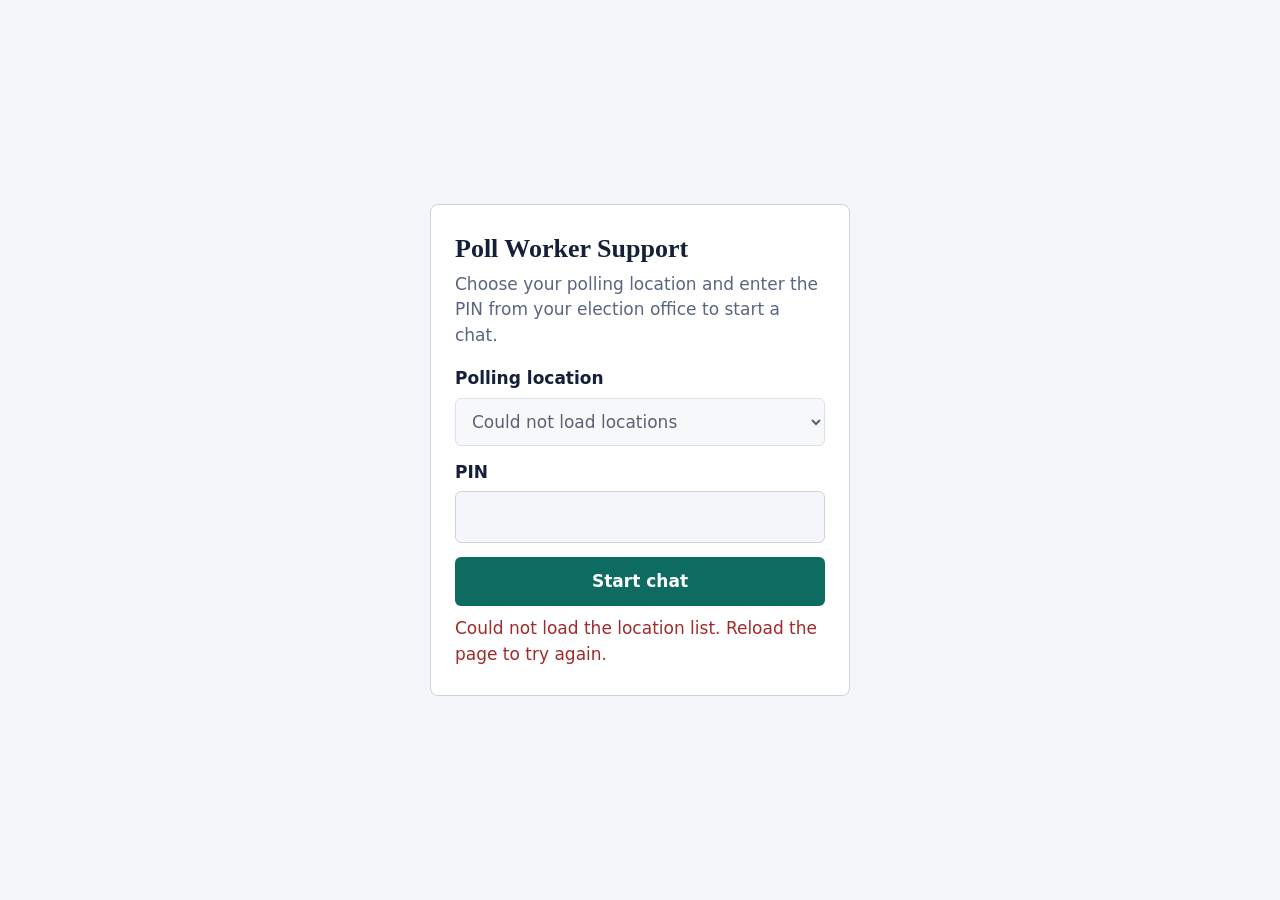
==== index.html @ f5cd70dc "Poll Worker Support site" ====
<!DOCTYPE html>
<html lang="en"><head><meta charset="utf-8">
<meta name="viewport" content="width=device-width, initial-scale=1, viewport-fit=cover">
<meta name="robots" content="noindex, nofollow">
<meta http-equiv="Content-Security-Policy" content="default-src 'self'; script-src 'self' https://widget.intercom.io https://js.intercomcdn.com https://app.intercom.io; connect-src 'self' https://script.google.com https://script.googleusercontent.com https://*.intercom.io wss://*.intercom.io https://*.intercomcdn.com https://*.intercomcdn.eu https://uploads.intercomusercontent.com; img-src 'self' data: https://*.intercomcdn.com https://*.intercomassets.com https://*.intercomusercontent.com https://*.intercom.io; font-src https://js.intercomcdn.com; media-src https://js.intercomcdn.com; style-src 'self' 'unsafe-inline'; frame-src https://*.intercom.io https://intercom-sheets.com https://*.intercomcdn.com; child-src https://*.intercom.io https://intercom-sheets.com; form-action 'self'; base-uri 'self'">
<meta name="referrer" content="no-referrer">
<title>Poll Worker Support</title>
<link rel="stylesheet" href="style.css"></head><body>
<main>
<section id="gate">
<h1>Poll Worker Support</h1>
<p>Choose your polling location and enter the PIN from your election office to start a chat.</p>
<form id="form" autocomplete="off">
<label for="loc">Polling location</label>
<select id="loc" required disabled><option value="">Loading locations...</option></select>
<label for="pin" class="gap">PIN</label>
<input id="pin" type="password" required autocomplete="off" autocapitalize="off" spellcheck="false">
<button id="go" type="submit">Start chat</button>
<p class="err" id="msg" role="alert"></p>
</form>
</section>
<section id="live" hidden>
<h1>Poll Worker Support</h1>
<p id="where"></p>
<p>The chat opens in the corner of this page. If you close it, use the button below to open it again.</p>
<button id="reopen" type="button">Open chat</button>
</section>
</main>
<script src="config.js"></script>
<script src="app.js"></script>
</body></html>
---- style.css ----
:root{--bg:#f4f6f9;--ink:#14203a;--mute:#5a6580;--line:#cdd4e0;--acc:#0e6b62;--accInk:#fff;--panel:#fff;--err:#a12a2a}
@media (prefers-color-scheme:dark){:root:not([data-theme="light"]){--bg:#0f172a;--ink:#e8ecf5;--mute:#98a3bd;--line:#2a3654;--acc:#4fc3b5;--accInk:#0f172a;--panel:#17203a;--err:#f28b8b}}
:root[data-theme="dark"]{--bg:#0f172a;--ink:#e8ecf5;--mute:#98a3bd;--line:#2a3654;--acc:#4fc3b5;--accInk:#0f172a;--panel:#17203a;--err:#f28b8b}
*{box-sizing:border-box}
[hidden]{display:none!important}
body{margin:0;min-height:100vh;min-height:100dvh;display:grid;place-items:center;padding:24px 16px;background:var(--bg);color:var(--ink);font:400 17px/1.5 system-ui,-apple-system,"Segoe UI",Roboto,sans-serif}
main{width:100%;max-width:420px;background:var(--panel);border:1px solid var(--line);border-radius:8px;padding:28px 24px}
h1{font:600 26px/1.2 Georgia,"Times New Roman",serif;margin:0 0 8px}
p{margin:0 0 18px;color:var(--mute)}
label{display:block;font-weight:600;margin-bottom:6px}
input,select{width:100%;font:inherit;color:var(--ink);background:var(--bg);border:1px solid var(--line);border-radius:6px;padding:12px}
button{width:100%;margin-top:14px;font:inherit;font-weight:600;color:var(--accInk);background:var(--acc);border:0;border-radius:6px;padding:12px;cursor:pointer}
button:disabled{opacity:.6;cursor:default}
input:focus-visible,select:focus-visible,button:focus-visible{outline:3px solid var(--acc);outline-offset:2px}
.gap{margin-top:14px}
.err{color:var(--err);min-height:1.5em;margin:10px 0 0}
.wide{max-width:480px}
button.secondary{background:transparent;color:var(--ink);border:1px solid var(--line)}
.ok{color:var(--acc);min-height:1.5em;margin:10px 0 0}
.meta{color:var(--mute);font-size:.9rem;margin:0 0 14px}
.pinshow{font:600 28px/1.2 ui-monospace,Menlo,Consolas,monospace;letter-spacing:.12em;text-align:center;padding:14px;border:1px dashed var(--line);border-radius:6px;margin:12px 0}
hr{border:0;border-top:1px solid var(--line);margin:22px 0}
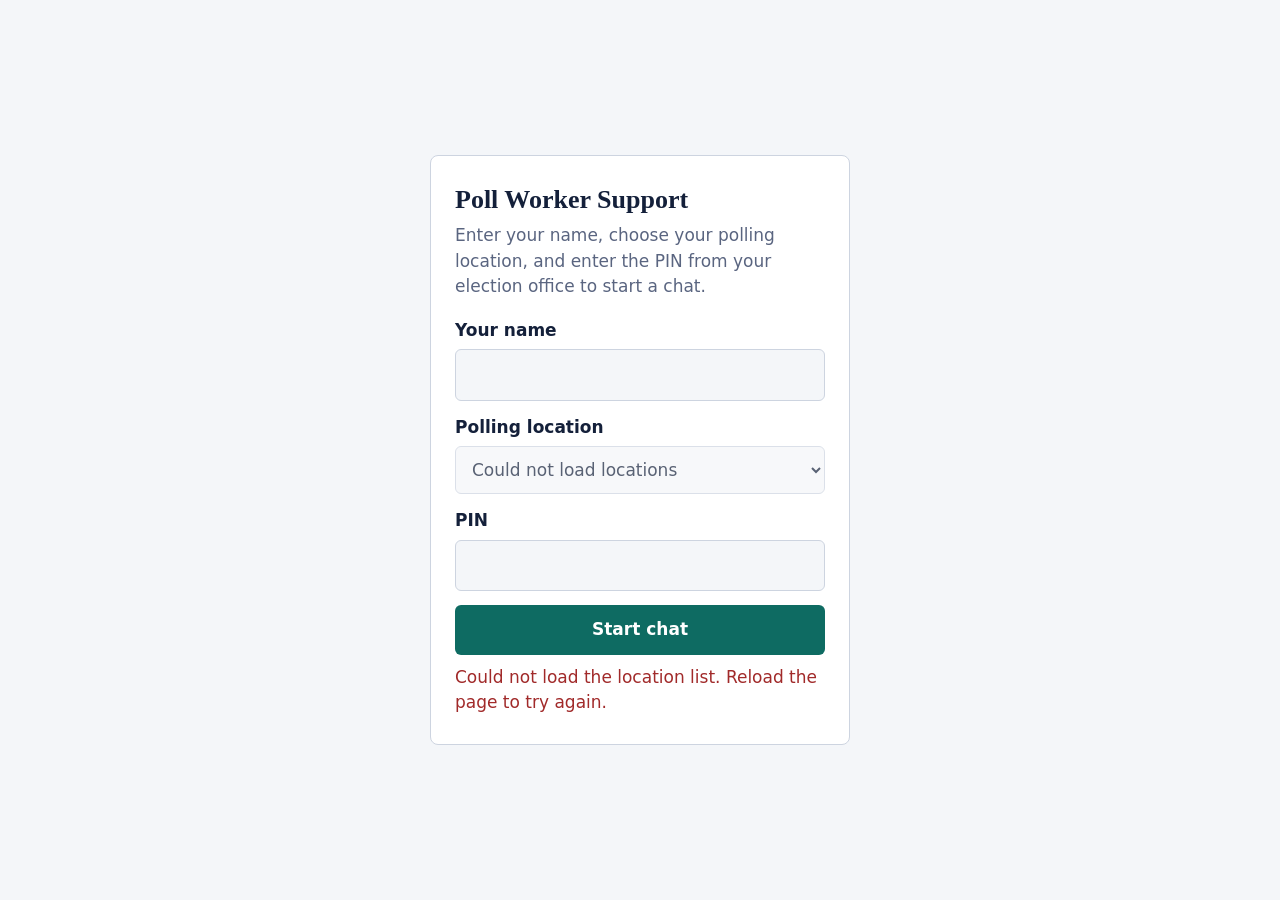
==== commit 385ae1b3: "Add required poll worker name field" ====
--- a/index.html
+++ b/index.html
@@ -9,9 +9,11 @@
 <main>
 <section id="gate">
 <h1>Poll Worker Support</h1>
-<p>Choose your polling location and enter the PIN from your election office to start a chat.</p>
+<p>Enter your name, choose your polling location, and enter the PIN from your election office to start a chat.</p>
 <form id="form" autocomplete="off">
-<label for="loc">Polling location</label>
+<label for="name">Your name</label>
+<input id="name" type="text" required maxlength="80" autocomplete="name" autocapitalize="words" spellcheck="false">
+<label for="loc" class="gap">Polling location</label>
 <select id="loc" required disabled><option value="">Loading locations...</option></select>
 <label for="pin" class="gap">PIN</label>
 <input id="pin" type="password" required autocomplete="off" autocapitalize="off" spellcheck="false">
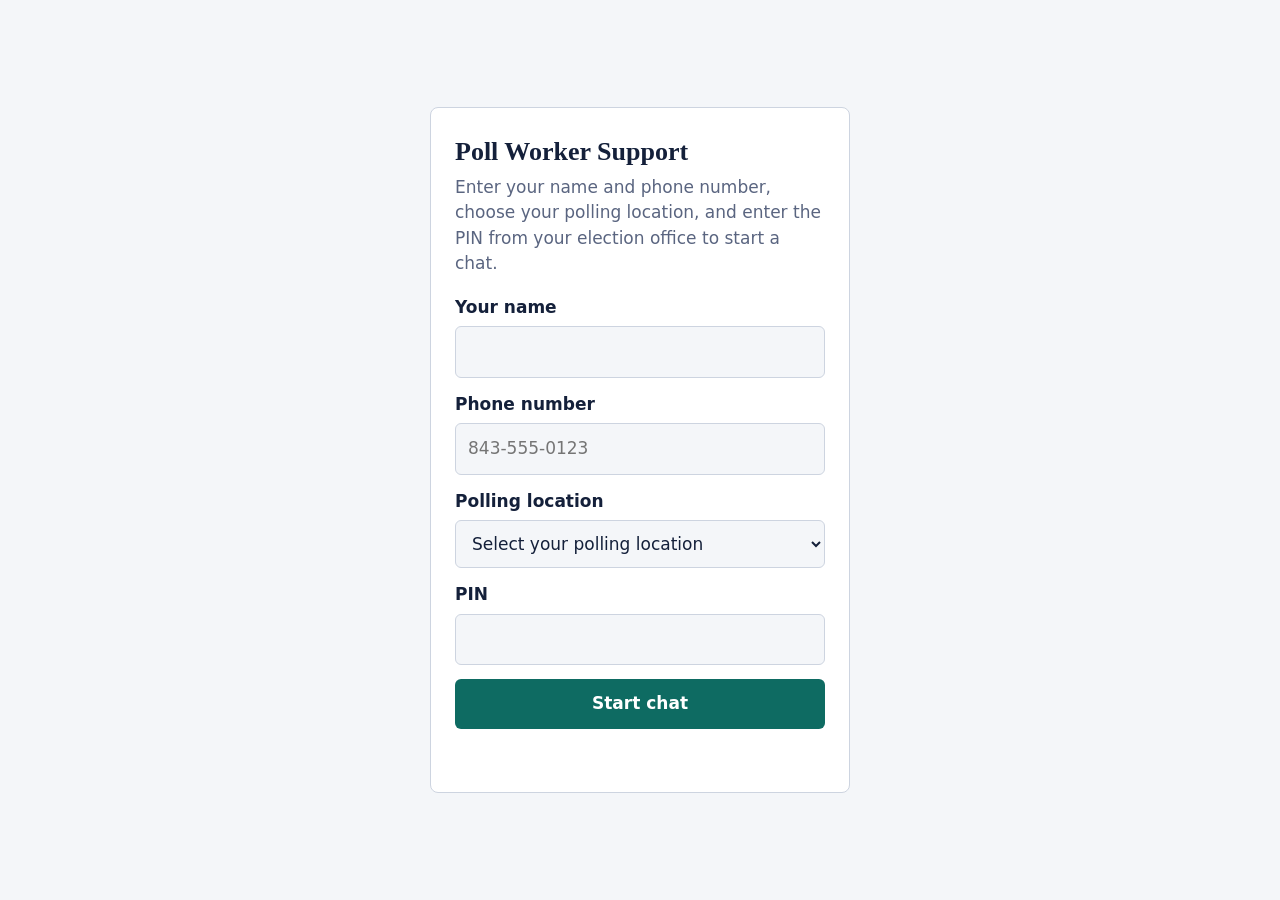
==== commit 590320c7: "Add required phone field; serve location list from site" ====
--- a/index.html
+++ b/index.html
@@ -9,10 +9,12 @@
 <main>
 <section id="gate">
 <h1>Poll Worker Support</h1>
-<p>Enter your name, choose your polling location, and enter the PIN from your election office to start a chat.</p>
+<p>Enter your name and phone number, choose your polling location, and enter the PIN from your election office to start a chat.</p>
 <form id="form" autocomplete="off">
 <label for="name">Your name</label>
 <input id="name" type="text" required maxlength="80" autocomplete="name" autocapitalize="words" spellcheck="false">
+<label for="phone" class="gap">Phone number</label>
+<input id="phone" type="tel" required maxlength="25" autocomplete="tel" inputmode="tel" placeholder="843-555-0123">
 <label for="loc" class="gap">Polling location</label>
 <select id="loc" required disabled><option value="">Loading locations...</option></select>
 <label for="pin" class="gap">PIN</label>
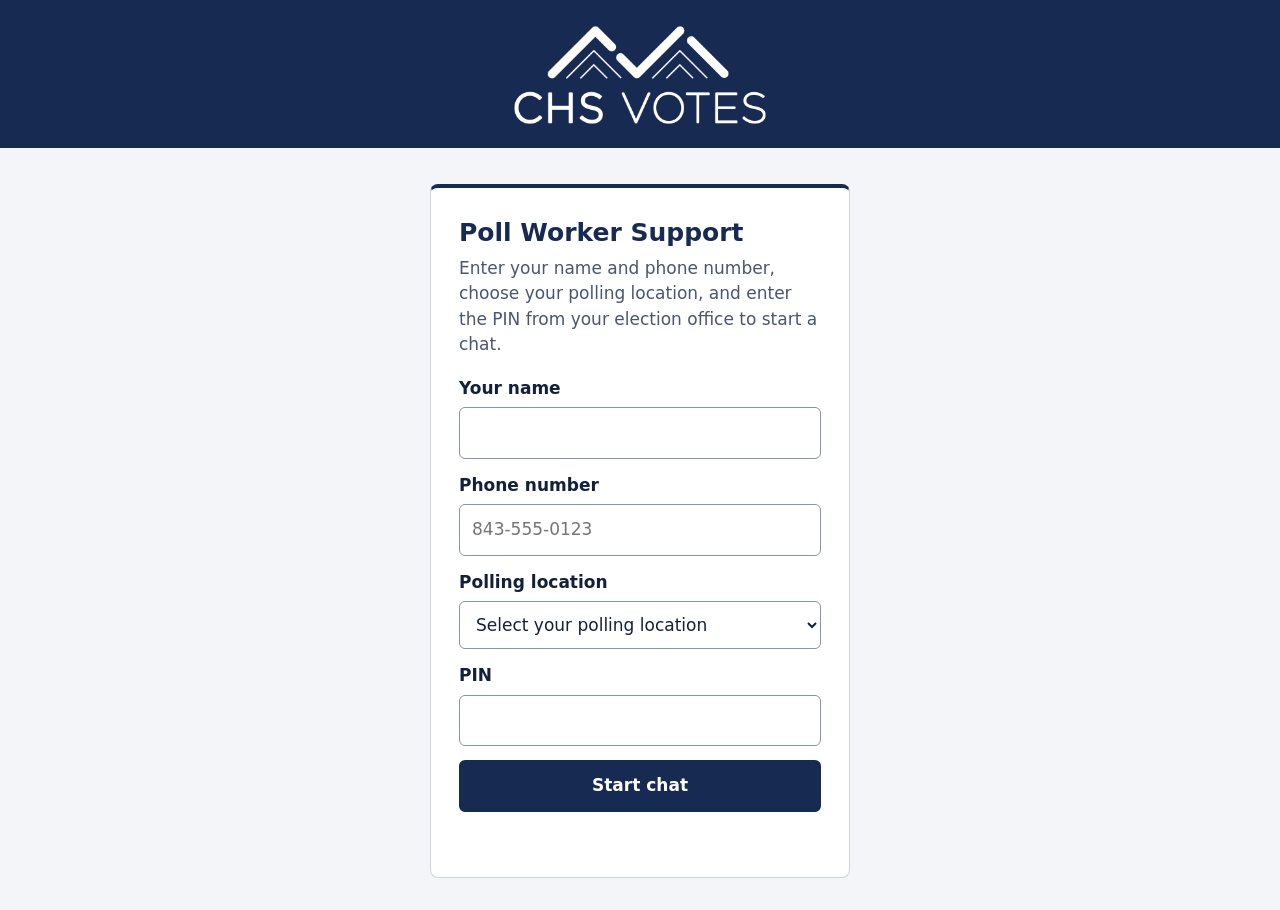
==== commit 4ea2e81a: "Rebrand with CHS Votes logo and navy color scheme; favicon; fix admin session length text" ====
--- a/index.html
+++ b/index.html
@@ -5,7 +5,12 @@
 <meta http-equiv="Content-Security-Policy" content="default-src 'self'; script-src 'self' https://widget.intercom.io https://js.intercomcdn.com https://app.intercom.io; connect-src 'self' https://script.google.com https://script.googleusercontent.com https://*.intercom.io wss://*.intercom.io https://*.intercomcdn.com https://*.intercomcdn.eu https://uploads.intercomusercontent.com; img-src 'self' data: https://*.intercomcdn.com https://*.intercomassets.com https://*.intercomusercontent.com https://*.intercom.io; font-src https://js.intercomcdn.com; media-src https://js.intercomcdn.com; style-src 'self' 'unsafe-inline'; frame-src https://*.intercom.io https://intercom-sheets.com https://*.intercomcdn.com; child-src https://*.intercom.io https://intercom-sheets.com; form-action 'self'; base-uri 'self'">
 <meta name="referrer" content="no-referrer">
 <title>Poll Worker Support</title>
+<link rel="icon" type="image/png" sizes="64x64" href="favicon.png">
+<link rel="icon" type="image/png" sizes="32x32" href="favicon-32.png">
+<link rel="apple-touch-icon" href="apple-touch-icon.png">
+<meta name="theme-color" content="#172a51">
 <link rel="stylesheet" href="style.css"></head><body>
+<header class="brand"><img src="logo.png" alt="CHS Votes" width="800" height="326"></header>
 <main>
 <section id="gate">
 <h1>Poll Worker Support</h1>
--- a/style.css
+++ b/style.css
@@ -1,22 +1,34 @@
-:root{--bg:#f4f6f9;--ink:#14203a;--mute:#5a6580;--line:#cdd4e0;--acc:#0e6b62;--accInk:#fff;--panel:#fff;--err:#a12a2a}
-@media (prefers-color-scheme:dark){:root:not([data-theme="light"]){--bg:#0f172a;--ink:#e8ecf5;--mute:#98a3bd;--line:#2a3654;--acc:#4fc3b5;--accInk:#0f172a;--panel:#17203a;--err:#f28b8b}}
-:root[data-theme="dark"]{--bg:#0f172a;--ink:#e8ecf5;--mute:#98a3bd;--line:#2a3654;--acc:#4fc3b5;--accInk:#0f172a;--panel:#17203a;--err:#f28b8b}
+/* CHS Votes brand: navy primary, white header logo, light page background. */
+:root{--navy:#172a51;--navyHi:#2a4580;--focus:#3d6fd1;--bg:#f3f5f8;--ink:#14203a;--mute:#4a5572;--line:#cdd4e0;--acc:#172a51;--accInk:#fff;--panel:#fff;--err:#a12a2a;--ok:#1d6a3a}
 *{box-sizing:border-box}
 [hidden]{display:none!important}
-body{margin:0;min-height:100vh;min-height:100dvh;display:grid;place-items:center;padding:24px 16px;background:var(--bg);color:var(--ink);font:400 17px/1.5 system-ui,-apple-system,"Segoe UI",Roboto,sans-serif}
-main{width:100%;max-width:420px;background:var(--panel);border:1px solid var(--line);border-radius:8px;padding:28px 24px}
-h1{font:600 26px/1.2 Georgia,"Times New Roman",serif;margin:0 0 8px}
+html{background:var(--bg)}
+body{margin:0;min-height:100vh;min-height:100dvh;display:flex;flex-direction:column;align-items:center;background:var(--bg);color:var(--ink);font:400 17px/1.5 system-ui,-apple-system,"Segoe UI",Roboto,sans-serif}
+.brand{width:100%;background:var(--navy);display:flex;justify-content:center;padding:18px 16px 16px;padding-top:max(18px,env(safe-area-inset-top))}
+.brand img{display:block;width:100%;max-width:220px;height:auto}
+main{width:calc(100% - 32px);max-width:420px;margin:24px 16px 32px;background:var(--panel);border:1px solid var(--line);border-top:4px solid var(--navy);border-radius:8px;padding:26px 22px}
+h1{font:700 25px/1.2 system-ui,-apple-system,"Segoe UI",Roboto,sans-serif;color:var(--navy);margin:0 0 8px}
 p{margin:0 0 18px;color:var(--mute)}
 label{display:block;font-weight:600;margin-bottom:6px}
-input,select{width:100%;font:inherit;color:var(--ink);background:var(--bg);border:1px solid var(--line);border-radius:6px;padding:12px}
-button{width:100%;margin-top:14px;font:inherit;font-weight:600;color:var(--accInk);background:var(--acc);border:0;border-radius:6px;padding:12px;cursor:pointer}
+input,select{width:100%;font:inherit;color:var(--ink);background:#fff;border:1px solid #8a94a8;border-radius:6px;padding:12px}
+button{width:100%;margin-top:14px;font:inherit;font-weight:600;color:var(--accInk);background:var(--acc);border:2px solid var(--acc);border-radius:6px;padding:11px;cursor:pointer}
+button:hover:not(:disabled){background:var(--navyHi);border-color:var(--navyHi)}
 button:disabled{opacity:.6;cursor:default}
-input:focus-visible,select:focus-visible,button:focus-visible{outline:3px solid var(--acc);outline-offset:2px}
+input:focus-visible,select:focus-visible,button:focus-visible{outline:3px solid var(--focus);outline-offset:2px}
+input:focus,select:focus{border-color:var(--navy)}
 .gap{margin-top:14px}
 .err{color:var(--err);min-height:1.5em;margin:10px 0 0}
 .wide{max-width:480px}
-button.secondary{background:transparent;color:var(--ink);border:1px solid var(--line)}
-.ok{color:var(--acc);min-height:1.5em;margin:10px 0 0}
+button.secondary{background:#fff;color:var(--navy);border:2px solid var(--navy)}
+button.secondary:hover:not(:disabled){background:#e8eef9;color:var(--navy);border-color:var(--navy)}
+.ok{color:var(--ok);min-height:1.5em;margin:10px 0 0}
 .meta{color:var(--mute);font-size:.9rem;margin:0 0 14px}
-.pinshow{font:600 28px/1.2 ui-monospace,Menlo,Consolas,monospace;letter-spacing:.12em;text-align:center;padding:14px;border:1px dashed var(--line);border-radius:6px;margin:12px 0}
+.pinshow{font:600 28px/1.2 ui-monospace,Menlo,Consolas,monospace;letter-spacing:.12em;text-align:center;padding:14px;border:1px dashed var(--navy);border-radius:6px;margin:12px 0;color:var(--navy)}
 hr{border:0;border-top:1px solid var(--line);margin:22px 0}
+h2{font:700 20px/1.25 system-ui,-apple-system,"Segoe UI",Roboto,sans-serif;color:var(--navy);margin:0 0 8px}
+.sessions{list-style:none;margin:0;padding:0}
+.sessions li{border:1px solid var(--line);border-radius:6px;padding:12px;margin:0 0 10px}
+.sessions li p{margin:0 0 4px}
+.sessions .who{color:var(--ink);font-weight:600;overflow-wrap:anywhere}
+.sessions li button{margin-top:8px}
+@media (min-width:700px){.brand{padding:22px 16px 20px}.brand img{max-width:260px}main{margin-top:36px;padding:30px 28px}}
